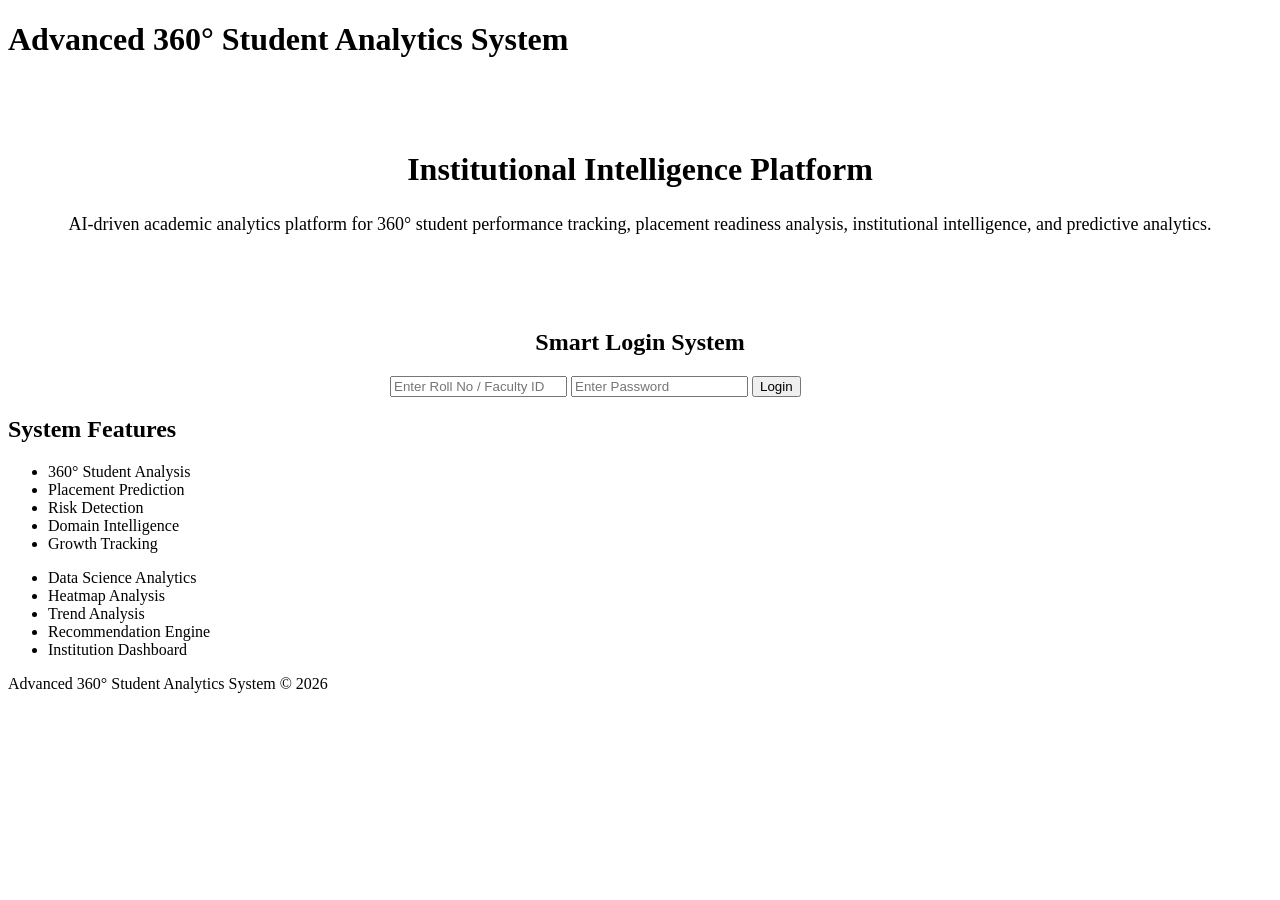
==== index.html @ 8ca9486b "Add files via upload" ====
<!DOCTYPE html>
<html lang="en">

<head>

    <meta charset="UTF-8">

    <meta name="viewport"
          content="width=device-width, initial-scale=1.0">

    <title>
        Advanced 360° Student Analytics System
    </title>

    <link rel="stylesheet"
          href="css/style.css">

</head>

<body>


    <!-- HEADER -->
    <header>

        <h1>

            Advanced 360° Student Analytics System

        </h1>

    </header>



    <!-- MAIN CONTAINER -->
    <div class="container">


        <!-- HERO -->
        <div class="card"
             style="text-align:center;
                    padding:50px;">

            <h1 style="margin-bottom:20px;">

                Institutional Intelligence Platform

            </h1>

            <p style="font-size:18px;
                      line-height:1.8;">

                AI-driven academic analytics platform
                for 360° student performance tracking,
                placement readiness analysis,
                institutional intelligence,
                and predictive analytics.

            </p>

        </div>



        <!-- SMART LOGIN -->
        <div class="card"
             style="max-width:500px;
                    margin:auto;">

            <h2 class="section-title"
                style="text-align:center;">

                Smart Login System

            </h2>


            <input type="text"
                   id="userID"
                   placeholder="Enter Roll No / Faculty ID">

            <input type="password"
                   id="password"
                   placeholder="Enter Password">

            <button onclick="smartLogin()">

                Login

            </button>

        </div>



        <!-- FEATURES -->
        <div class="card">

            <h2 class="section-title">

                System Features

            </h2>

            <div class="grid">

                <div>

                    <ul class="recommendation-list">

                        <li>360° Student Analysis</li>

                        <li>Placement Prediction</li>

                        <li>Risk Detection</li>

                        <li>Domain Intelligence</li>

                        <li>Growth Tracking</li>

                    </ul>

                </div>

                <div>

                    <ul class="recommendation-list">

                        <li>Data Science Analytics</li>

                        <li>Heatmap Analysis</li>

                        <li>Trend Analysis</li>

                        <li>Recommendation Engine</li>

                        <li>Institution Dashboard</li>

                    </ul>

                </div>

            </div>

        </div>


    </div>



    <!-- FOOTER -->
    <footer>

        Advanced 360° Student Analytics System
        © 2026

    </footer>


    <!-- JS -->
    <script src="js/config.js"></script>

    <script src="js/fetchData.js"></script>

    <script src="js/login.js"></script>


</body>

</html>
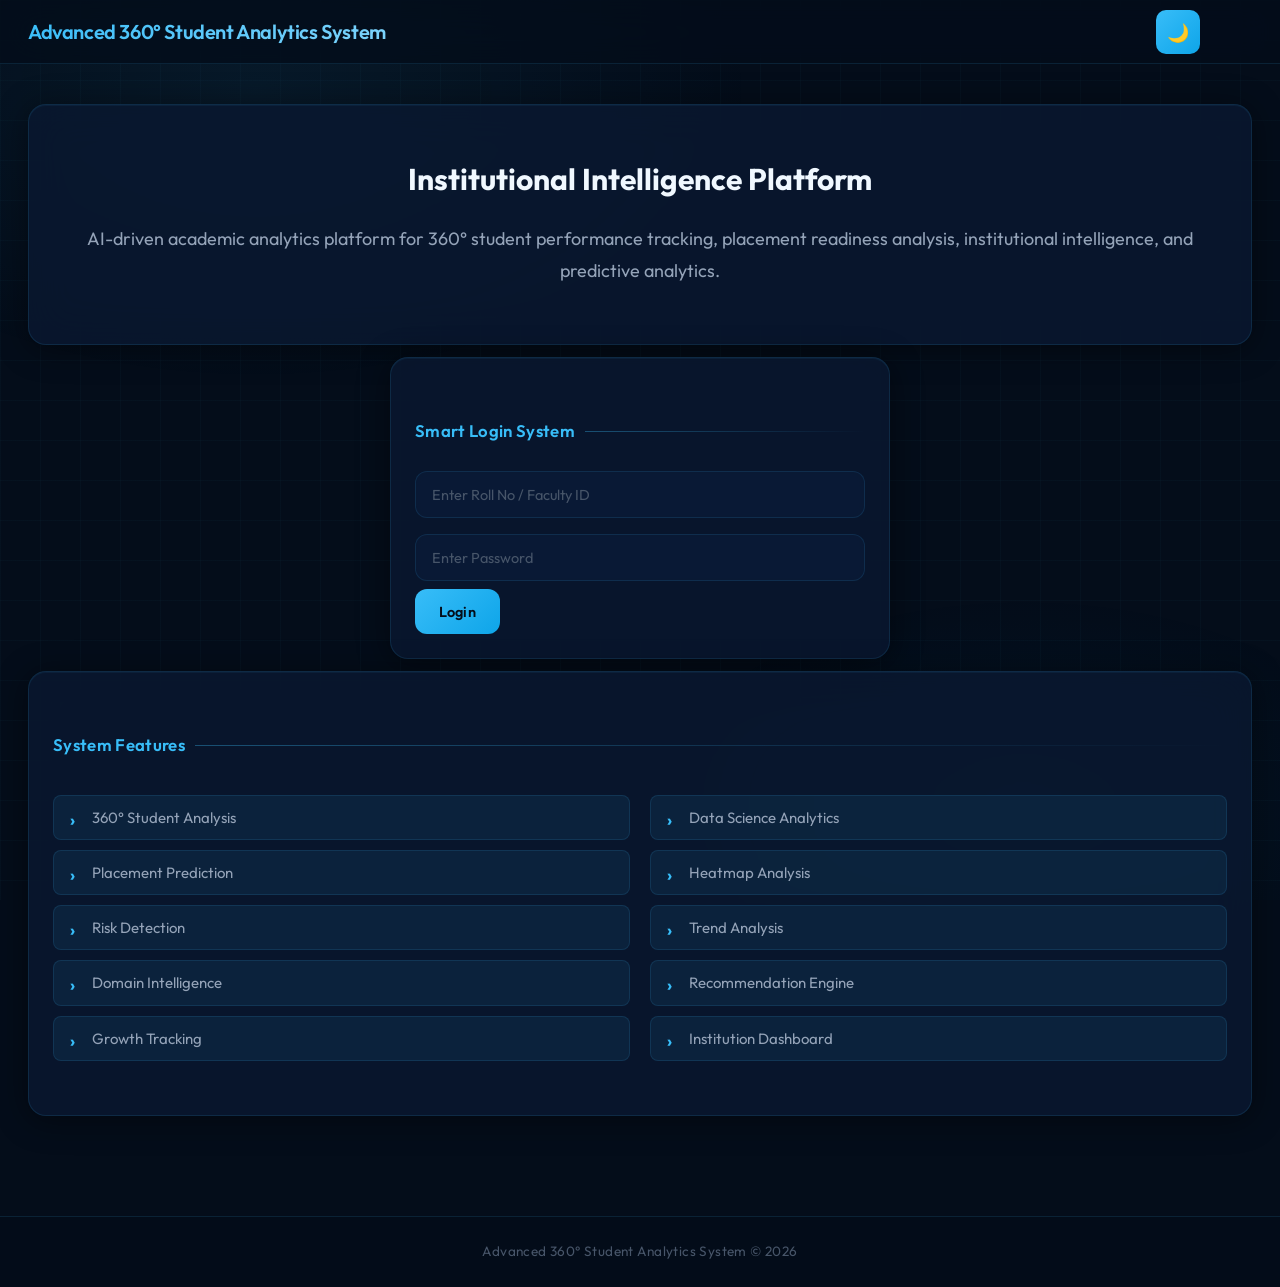
==== commit fc454e20: "Add files via upload" ====
--- a/index.html
+++ b/index.html
@@ -28,6 +28,11 @@
             Advanced 360° Student Analytics System
 
         </h1>
+
+        <button id="themeToggle"
+            class="theme-toggle">
+        🌙
+    </button>
 
     </header>
 
@@ -166,6 +171,8 @@
 
     <script src="js/login.js"></script>
 
+    <script src="js/theme.js"></script>
+
 
 </body>
 
--- a/css/style.css
+++ b/css/style.css
@@ -0,0 +1,2425 @@
+/* ═══════════════════════════════════════════════════
+   FONTS
+═══════════════════════════════════════════════════ */
+@import url('https://fonts.googleapis.com/css2?family=Outfit:wght@300;400;500;600;700&family=JetBrains+Mono:wght@400;600&display=swap');
+
+/* ═══════════════════════════════════════════════════
+   DESIGN TOKENS
+═══════════════════════════════════════════════════ */
+:root{
+    --bg-base:        #040d1a;
+    --bg-surface:     #071224;
+    --bg-card:        rgba(10,24,48,0.85);
+    --bg-glass:       rgba(14,30,60,0.60);
+    --bg-input:       rgba(10,28,58,0.70);
+
+    --accent:         #38bdf8;
+    --accent-glow:    rgba(56,189,248,0.18);
+    --accent-mid:     #0ea5e9;
+    --accent-dim:     rgba(56,189,248,0.08);
+
+    --text-primary:   #f0f8ff;
+    --text-secondary: #94a3b8;
+    --text-muted:     #475569;
+
+    --border:         rgba(56,189,248,0.12);
+    --border-hover:   rgba(56,189,248,0.35);
+
+    --red:   #ef4444;
+    --amber: #f59e0b;
+    --green: #22c55e;
+
+    --radius-sm: 8px;
+    --radius-md: 12px;
+    --radius-lg: 18px;
+    --radius-xl: 24px;
+
+    --shadow-card:   0 4px 32px rgba(0,0,0,0.45), 0 1px 0 rgba(56,189,248,0.06) inset;
+    --shadow-hover:  0 12px 48px rgba(0,0,0,0.55), 0 0 0 1px rgba(56,189,248,0.25);
+    --shadow-glow:   0 0 32px rgba(56,189,248,0.20);
+
+    --trans: 0.22s cubic-bezier(0.34,1.56,0.64,1);
+    --trans-fast: 0.15s ease;
+}
+
+/* ═══════════════════════════════════════════════════
+   RESET + BASE
+═══════════════════════════════════════════════════ */
+*{
+    margin: 0;
+    padding: 0;
+    box-sizing: border-box;
+}
+
+::selection{
+    background: rgba(56,189,248,0.30);
+    color: var(--text-primary);
+}
+
+html{
+    scroll-behavior: smooth;
+}
+
+body{
+    font-family: 'Outfit', system-ui, sans-serif;
+    background: var(--bg-base);
+    color: var(--text-primary);
+    min-height: 100vh;
+    font-size: 15px;
+    line-height: 1.6;
+    overflow-x: hidden;
+
+    /* Subtle animated grid background */
+    background-image:
+        linear-gradient(rgba(56,189,248,0.028) 1px, transparent 1px),
+        linear-gradient(90deg, rgba(56,189,248,0.028) 1px, transparent 1px);
+    background-size: 40px 40px;
+    background-attachment: fixed;
+}
+
+/* Radial ambient glow behind page */
+body::before{
+    content: '';
+    position: fixed;
+    inset: 0;
+    pointer-events: none;
+    z-index: 0;
+    background:
+        radial-gradient(ellipse 60% 50% at 20% 10%, rgba(56,189,248,0.07) 0%, transparent 65%),
+        radial-gradient(ellipse 50% 40% at 80% 90%, rgba(14,165,233,0.05) 0%, transparent 60%);
+}
+
+/* ═══════════════════════════════════════════════════
+   HEADER
+═══════════════════════════════════════════════════ */
+header{
+    position: sticky;
+    top: 0;
+    z-index: 100;
+    background: rgba(4,13,26,0.80);
+    backdrop-filter: blur(20px) saturate(1.4);
+    -webkit-backdrop-filter: blur(20px) saturate(1.4);
+    padding: 0 28px;
+    height: 64px;
+    display: flex;
+    justify-content: space-between;
+    align-items: center;
+    border-bottom: 1px solid var(--border);
+    animation: slideDown 0.5s ease both;
+}
+
+header h1,
+header h2{
+    font-size: 1.25rem;
+    font-weight: 600;
+    letter-spacing: -0.02em;
+    background: linear-gradient(135deg, var(--accent) 0%, #7dd3fc 100%);
+    -webkit-background-clip: text;
+    -webkit-text-fill-color: transparent;
+    background-clip: text;
+}
+
+@keyframes slideDown{
+    from{ opacity:0; transform:translateY(-12px); }
+    to{   opacity:1; transform:translateY(0); }
+}
+
+/* ═══════════════════════════════════════════════════
+   CONTAINER
+═══════════════════════════════════════════════════ */
+.container{
+    padding: 28px;
+    position: relative;
+    z-index: 1;
+    transition: margin-right 0.3s ease, width 0.3s ease;
+}
+
+.container.shift{
+    margin-right: 260px;
+    width: calc(100% - 260px);
+}
+
+/* ═══════════════════════════════════════════════════
+   LOGIN
+═══════════════════════════════════════════════════ */
+.login-container{
+    width: 420px;
+    max-width: 92%;
+    margin: 80px auto;
+    background: var(--bg-card);
+    backdrop-filter: blur(24px);
+    -webkit-backdrop-filter: blur(24px);
+    padding: 48px 44px;
+    border-radius: var(--radius-xl);
+    border: 1px solid var(--border);
+    box-shadow: var(--shadow-card);
+    animation: fadeUp 0.5s ease both;
+
+    /* Glowing top edge */
+    position: relative;
+    overflow: hidden;
+}
+
+.login-container::before{
+    content: '';
+    position: absolute;
+    top: 0; left: 10%; right: 10%;
+    height: 1px;
+    background: linear-gradient(90deg, transparent, var(--accent), transparent);
+    opacity: 0.7;
+}
+
+.login-container h2{
+    text-align: center;
+    margin-bottom: 32px;
+    font-size: 1.6rem;
+    font-weight: 700;
+    letter-spacing: -0.03em;
+    background: linear-gradient(135deg, var(--accent), #7dd3fc);
+    -webkit-background-clip: text;
+    -webkit-text-fill-color: transparent;
+    background-clip: text;
+}
+
+@keyframes fadeUp{
+    from{ opacity:0; transform:translateY(24px); }
+    to{   opacity:1; transform:translateY(0); }
+}
+
+/* ═══════════════════════════════════════════════════
+   FORM ELEMENTS
+═══════════════════════════════════════════════════ */
+input,
+select,
+textarea{
+    width: 100%;
+    padding: 13px 16px;
+    margin: 8px 0;
+    border: 1px solid var(--border);
+    border-radius: var(--radius-md);
+    background: var(--bg-input);
+    color: var(--text-primary);
+    font-family: 'Outfit', sans-serif;
+    font-size: 14.5px;
+    backdrop-filter: blur(8px);
+    -webkit-backdrop-filter: blur(8px);
+    transition: border-color var(--trans-fast), box-shadow var(--trans-fast), background var(--trans-fast);
+}
+
+input::placeholder,
+textarea::placeholder{
+    color: var(--text-muted);
+}
+
+input:focus,
+select:focus,
+textarea:focus{
+    outline: none;
+    border-color: var(--accent);
+    background: rgba(10,28,58,0.90);
+    box-shadow: 0 0 0 3px rgba(56,189,248,0.14), 0 0 16px rgba(56,189,248,0.08);
+}
+
+select option{
+    background: var(--bg-surface);
+}
+
+button{
+    background: linear-gradient(135deg, var(--accent) 0%, var(--accent-mid) 100%);
+    color: #040d1a;
+    border: none;
+    padding: 13px 24px;
+    border-radius: var(--radius-md);
+    cursor: pointer;
+    font-family: 'Outfit', sans-serif;
+    font-size: 14.5px;
+    font-weight: 600;
+    letter-spacing: 0.01em;
+    transition: transform var(--trans), box-shadow var(--trans), filter var(--trans-fast);
+    position: relative;
+    overflow: hidden;
+}
+
+button::after{
+    content: '';
+    position: absolute;
+    inset: 0;
+    background: rgba(255,255,255,0.12);
+    opacity: 0;
+    transition: opacity var(--trans-fast);
+}
+
+button:hover{
+    transform: translateY(-2px);
+    box-shadow: 0 8px 24px rgba(56,189,248,0.35);
+    filter: brightness(1.08);
+}
+
+button:hover::after{ opacity: 1; }
+button:active{ transform: translateY(0) scale(0.97); }
+
+/* ═══════════════════════════════════════════════════
+   DASHBOARD HEADER ROW
+═══════════════════════════════════════════════════ */
+.dashboard-header{
+    display: flex;
+    justify-content: space-between;
+    align-items: center;
+    padding: 18px 28px;
+    padding-right: 80px;
+    border-bottom: 1px solid var(--border);
+    background: rgba(4,13,26,0.60);
+    backdrop-filter: blur(12px);
+    -webkit-backdrop-filter: blur(12px);
+}
+
+.logout-btn{
+    background: rgba(239,68,68,0.12);
+    color: #fca5a5;
+    border: 1px solid rgba(239,68,68,0.30);
+    padding: 9px 20px;
+    border-radius: var(--radius-sm);
+    cursor: pointer;
+    font-weight: 600;
+    transition: background var(--trans-fast), box-shadow var(--trans-fast), transform var(--trans);
+}
+
+.logout-btn:hover{
+    background: rgba(239,68,68,0.22);
+    box-shadow: 0 4px 16px rgba(239,68,68,0.20);
+    transform: translateY(-1px);
+}
+
+/* ═══════════════════════════════════════════════════
+   GRID
+═══════════════════════════════════════════════════ */
+.grid{
+    display: grid;
+    grid-template-columns: repeat(auto-fit, minmax(280px, 1fr));
+    gap: 20px;
+    margin: 24px 0;
+    overflow: visible;
+    /* reserve space so tooltips below the row aren't clipped by next section */
+    padding-bottom: 20px;
+    margin-bottom: 0px;
+}
+
+/* ═══════════════════════════════════════════════════
+   CARDS
+═══════════════════════════════════════════════════ */
+.card{
+    background: var(--bg-card);
+    backdrop-filter: blur(20px) saturate(1.3);
+    -webkit-backdrop-filter: blur(20px) saturate(1.3);
+    padding: 24px;
+    border-radius: var(--radius-lg);
+    border: 1px solid var(--border);
+    box-shadow: var(--shadow-card);
+    margin-top: 20px;
+    margin-bottom: 20px;
+    transition: transform var(--trans), box-shadow var(--trans), border-color var(--trans-fast);
+    position: relative;
+    overflow: visible;     /* tooltips inside cards must not be clipped */
+    animation: fadeUp 0.45s ease both;
+}
+
+/* Subtle shimmer line on top — clipped with border-radius, no overflow:hidden needed */
+.card::before{
+    content: '';
+    position: absolute;
+    top: 0; left: 0; right: 0;
+    height: 1px;
+    background: linear-gradient(90deg, transparent 0%, rgba(56,189,248,0.45) 50%, transparent 100%);
+    border-radius: var(--radius-lg) var(--radius-lg) 0 0;
+    opacity: 0;
+    transition: opacity 0.3s ease;
+    pointer-events: none;
+}
+
+.card:hover{
+    transform: translateY(-5px);
+    box-shadow: var(--shadow-hover);
+    border-color: var(--border-hover);
+}
+
+.card:hover::before{ opacity: 1; }
+
+.card h3{
+    margin-bottom: 16px;
+    font-size: 1rem;
+    font-weight: 600;
+    color: var(--accent);
+    letter-spacing: 0.01em;
+}
+
+.card p{
+    margin: 6px 0;
+    line-height: 1.65;
+    color: var(--text-secondary);
+}
+
+/* Staggered entrance animation for grids */
+.grid .card:nth-child(1){ animation-delay: 0.05s; }
+.grid .card:nth-child(2){ animation-delay: 0.10s; }
+.grid .card:nth-child(3){ animation-delay: 0.15s; }
+.grid .card:nth-child(4){ animation-delay: 0.20s; }
+.grid .card:nth-child(5){ animation-delay: 0.25s; }
+.grid .card:nth-child(6){ animation-delay: 0.30s; }
+
+/* ═══════════════════════════════════════════════════
+   KPI BOXES
+═══════════════════════════════════════════════════ */
+.kpi-box{
+    background: var(--bg-card);
+    backdrop-filter: blur(20px);
+    -webkit-backdrop-filter: blur(20px);
+    padding: 28px 24px;
+    border-radius: var(--radius-lg);
+    border: 1px solid var(--border);
+    text-align: center;
+    margin: 5px;
+    box-shadow: var(--shadow-card);
+    position: relative;
+    overflow: visible;          /* must stay visible for tooltip */
+    isolation: isolate;         /* own stacking context */
+    transition: transform var(--trans), box-shadow var(--trans), border-color var(--trans-fast);
+    animation: fadeUp 0.45s ease both;
+}
+
+/* Raise the hovered box above its siblings so tooltip floats on top */
+.kpi-box:hover{
+    z-index: 50;
+}
+
+.kpi-box::after{
+    content: '';
+    position: absolute;
+    bottom: 0; left: 15%; right: 15%;
+    height: 2px;
+    background: linear-gradient(90deg, transparent, var(--accent), transparent);
+    border-radius: 0 0 2px 2px;
+    opacity: 0;
+    transition: opacity 0.3s ease;
+}
+
+.kpi-box:hover{
+    transform: translateY(-5px);
+    box-shadow: var(--shadow-hover);
+    border-color: var(--border-hover);
+}
+
+.kpi-box:hover::after{ opacity: 1; }
+
+.kpi-box h2{
+    color: var(--accent);
+    margin-top: 10px;
+    font-size: 2.4rem;
+    font-weight: 700;
+    letter-spacing: -0.04em;
+    line-height: 1.1;
+    /* Number count-up feel — will animate if JS adds .animate class */
+    font-variant-numeric: tabular-nums;
+}
+
+.kpi-box p,
+.kpi-box span{
+    color: var(--text-secondary);
+    font-size: 0.85rem;
+    text-transform: uppercase;
+    letter-spacing: 0.06em;
+    font-weight: 500;
+}
+
+/* ═══════════════════════════════════════════════════
+   KPI TOOLTIP
+═══════════════════════════════════════════════════ */
+.kpi-tooltip{
+    display: none;
+    position: absolute;
+    top: calc(100% + 14px);
+    left: 50%;
+    transform: translateX(-50%);
+    width: 280px;
+    background: rgba(4,13,26,0.97);
+    backdrop-filter: blur(20px);
+    -webkit-backdrop-filter: blur(20px);
+    color: var(--text-primary);
+    border: 1px solid var(--border-hover);
+    border-radius: var(--radius-md);
+    padding: 16px 18px;
+    text-align: left;
+    z-index: 9999;
+    box-shadow: 0 20px 48px rgba(0,0,0,0.70), 0 0 0 1px rgba(56,189,248,0.10) inset;
+    font-size: 13px;
+    line-height: 1.65;
+    pointer-events: auto;
+    animation: tooltipIn 0.18s ease both;
+}
+
+/* Up-pointing arrow caret */
+.kpi-tooltip::before{
+    content: '';
+    position: absolute;
+    top: -7px;
+    left: 50%;
+    transform: translateX(-50%);
+    border: 6px solid transparent;
+    border-bottom-color: var(--border-hover);
+    border-top: none;
+}
+
+.kpi-tooltip::after{
+    content: '';
+    position: absolute;
+    top: -5px;
+    left: 50%;
+    transform: translateX(-50%);
+    border: 5px solid transparent;
+    border-bottom-color: rgba(4,13,26,0.97);
+    border-top: none;
+}
+
+.kpi-box:hover .kpi-tooltip{ display: block; }
+
+.kpi-tooltip h4{
+    color: var(--accent);
+    margin-bottom: 10px;
+    font-size: 0.85rem;
+    font-weight: 600;
+    text-transform: uppercase;
+    letter-spacing: 0.06em;
+}
+
+@keyframes tooltipIn{
+    from{ opacity:0; transform:translateX(-50%) translateY(6px); }
+    to{   opacity:1; transform:translateX(-50%) translateY(0); }
+}
+
+/* ═══════════════════════════════════════════════════
+   SCORE CARDS
+═══════════════════════════════════════════════════ */
+.score-card{
+    text-align: center;
+    padding: 28px 24px;
+}
+
+.score-card h2{
+    font-size: 3rem;
+    font-weight: 700;
+    letter-spacing: -0.05em;
+    background: linear-gradient(135deg, var(--accent) 0%, #7dd3fc 60%, #e0f2fe 100%);
+    -webkit-background-clip: text;
+    -webkit-text-fill-color: transparent;
+    background-clip: text;
+    margin-top: 12px;
+}
+
+.score-card span{
+    color: var(--text-secondary);
+    font-size: 0.85rem;
+    text-transform: uppercase;
+    letter-spacing: 0.06em;
+    font-weight: 500;
+}
+
+/* ═══════════════════════════════════════════════════
+   STATUS COLORS
+═══════════════════════════════════════════════════ */
+.high{
+    background: rgba(34,197,94,0.15) !important;
+    color: #86efac !important;
+    border: 1px solid rgba(34,197,94,0.30) !important;
+}
+
+.medium{
+    background: rgba(245,158,11,0.15) !important;
+    color: #fcd34d !important;
+    border: 1px solid rgba(245,158,11,0.30) !important;
+}
+
+.low{
+    background: rgba(239,68,68,0.15) !important;
+    color: #fca5a5 !important;
+    border: 1px solid rgba(239,68,68,0.30) !important;
+}
+
+/* ═══════════════════════════════════════════════════
+   TABLES
+═══════════════════════════════════════════════════ */
+.table-container{
+    overflow-x: auto;
+    border-radius: var(--radius-md);
+    border: 1px solid var(--border);
+}
+
+.table-container::-webkit-scrollbar{
+    height: 6px;
+}
+
+.table-container::-webkit-scrollbar-track{
+    background: transparent;
+}
+
+.table-container::-webkit-scrollbar-thumb{
+    background: var(--border-hover);
+    border-radius: 3px;
+}
+
+table{
+    width: 100%;
+    border-collapse: collapse;
+    font-size: 14px;
+}
+
+table th{
+    background: rgba(56,189,248,0.07);
+    color: var(--accent);
+    padding: 14px 16px;
+    text-align: center;
+    font-size: 0.78rem;
+    font-weight: 600;
+    text-transform: uppercase;
+    letter-spacing: 0.06em;
+    border-bottom: 1px solid var(--border);
+    position: sticky;
+    top: 0;
+    backdrop-filter: blur(8px);
+    -webkit-backdrop-filter: blur(8px);
+}
+
+table td{
+    background: transparent;
+    padding: 13px 16px;
+    text-align: center;
+    border-bottom: 1px solid rgba(56,189,248,0.05);
+    color: var(--text-secondary);
+    transition: background var(--trans-fast), color var(--trans-fast);
+}
+
+table tr:hover td{
+    background: rgba(56,189,248,0.05);
+    color: var(--text-primary);
+}
+
+table tr:last-child td{
+    border-bottom: none;
+}
+
+/* ═══════════════════════════════════════════════════
+   HEATMAP COLORS
+═══════════════════════════════════════════════════ */
+.heat-high{
+    background: rgba(34,197,94,0.22) !important;
+    color: #86efac !important;
+}
+
+.heat-medium{
+    background: rgba(245,158,11,0.22) !important;
+    color: #fcd34d !important;
+}
+
+.heat-low{
+    background: rgba(239,68,68,0.22) !important;
+    color: #fca5a5 !important;
+}
+
+/* ═══════════════════════════════════════════════════
+   ANALYTICS BOX
+═══════════════════════════════════════════════════ */
+.analytics-box{
+    background: var(--bg-glass);
+    backdrop-filter: blur(16px);
+    -webkit-backdrop-filter: blur(16px);
+    padding: 22px 24px;
+    border-left: 3px solid var(--accent);
+    border-top: 1px solid var(--border);
+    border-right: 1px solid var(--border);
+    border-bottom: 1px solid var(--border);
+    border-radius: 0 var(--radius-md) var(--radius-md) 0;
+    margin-top: 20px;
+    position: relative;
+    overflow: hidden;
+    transition: border-color var(--trans-fast), box-shadow var(--trans-fast);
+}
+
+.analytics-box::before{
+    content: '';
+    position: absolute;
+    left: 0; top: 10%; bottom: 10%;
+    width: 3px;
+    background: linear-gradient(180deg, transparent, var(--accent), transparent);
+    opacity: 0;
+    transition: opacity 0.3s;
+}
+
+.analytics-box:hover{ box-shadow: var(--shadow-glow); }
+.analytics-box:hover::before{ opacity: 1; }
+
+.analytics-box h3{
+    margin-bottom: 12px;
+    font-size: 0.95rem;
+    font-weight: 600;
+    color: var(--accent);
+}
+
+/* ═══════════════════════════════════════════════════
+   ALERT BOXES
+═══════════════════════════════════════════════════ */
+.alert{
+    padding: 16px 20px;
+    border-radius: var(--radius-md);
+    margin: 16px 0;
+    font-weight: 500;
+    font-size: 0.9rem;
+    display: flex;
+    align-items: center;
+    gap: 12px;
+    border: 1px solid transparent;
+    animation: slideIn 0.3s ease both;
+}
+
+@keyframes slideIn{
+    from{ opacity:0; transform:translateX(-12px); }
+    to{   opacity:1; transform:translateX(0); }
+}
+
+.alert-danger{
+    background: rgba(239,68,68,0.12);
+    color: #fca5a5;
+    border-color: rgba(239,68,68,0.28);
+}
+
+.alert-warning{
+    background: rgba(245,158,11,0.12);
+    color: #fcd34d;
+    border-color: rgba(245,158,11,0.28);
+}
+
+.alert-success{
+    background: rgba(34,197,94,0.12);
+    color: #86efac;
+    border-color: rgba(34,197,94,0.28);
+}
+
+/* ═══════════════════════════════════════════════════
+   CHART CONTAINERS
+═══════════════════════════════════════════════════ */
+.chart-container{
+    width: 100%;
+    height: 380px;
+    background: var(--bg-card);
+    backdrop-filter: blur(20px);
+    -webkit-backdrop-filter: blur(20px);
+    padding: 24px;
+    border-radius: var(--radius-lg);
+    border: 1px solid var(--border);
+}
+
+.small-chart-container{
+    width: 100%;
+    max-width: 450px;
+    height: 300px;
+    margin: auto;
+    position: relative;
+}
+
+.radar-container{
+    height:750px;
+    max-width:700px;
+    margin:0 auto;
+}
+
+#radarChart{
+    max-height:none !important;
+}
+
+/* ═══════════════════════════════════════════════════
+   STUDENT PROFILE
+═══════════════════════════════════════════════════ */
+.profile-box{
+    display: flex;
+    align-items: center;
+    gap: 24px;
+}
+
+.profile-avatar{
+    width: 72px;
+    height: 72px;
+    border-radius: 50%;
+    background: linear-gradient(135deg, var(--accent), var(--accent-mid));
+    display: flex;
+    justify-content: center;
+    align-items: center;
+    font-size: 1.5rem;
+    font-weight: 700;
+    color: #040d1a;
+    flex-shrink: 0;
+    box-shadow: 0 0 0 3px rgba(56,189,248,0.20), 0 0 20px rgba(56,189,248,0.15);
+    transition: box-shadow var(--trans), transform var(--trans);
+}
+
+.profile-avatar:hover{
+    transform: scale(1.05);
+    box-shadow: 0 0 0 4px rgba(56,189,248,0.40), 0 0 32px rgba(56,189,248,0.25);
+}
+
+/* ═══════════════════════════════════════════════════
+   RECOMMENDATION LIST
+═══════════════════════════════════════════════════ */
+.recommendation-list{
+    margin-top: 12px;
+    padding-left: 0;
+    list-style: none;
+}
+
+.recommendation-list li{
+    margin: 10px 0;
+    line-height: 1.55;
+    padding: 10px 14px 10px 38px;
+    background: var(--accent-dim);
+    border-radius: var(--radius-sm);
+    border: 1px solid var(--border);
+    color: var(--text-secondary);
+    position: relative;
+    transition: background var(--trans-fast), color var(--trans-fast);
+}
+
+.recommendation-list li::before{
+    content: '›';
+    position: absolute;
+    left: 16px;
+    color: var(--accent);
+    font-size: 1.1rem;
+    font-weight: 700;
+}
+
+.recommendation-list li:hover{
+    background: rgba(56,189,248,0.12);
+    color: var(--text-primary);
+}
+
+/* ═══════════════════════════════════════════════════
+   MAIN CONTENT
+═══════════════════════════════════════════════════ */
+.main-content{
+    margin-left: 260px;
+    padding: 28px;
+    transition: margin-left 0.3s ease;
+}
+
+/* ═══════════════════════════════════════════════════
+   FILTER BOX
+═══════════════════════════════════════════════════ */
+.filter-box{
+    display: flex;
+    gap: 12px;
+    flex-wrap: wrap;
+    margin-bottom: 24px;
+    padding: 16px 20px;
+    background: var(--bg-glass);
+    backdrop-filter: blur(12px);
+    -webkit-backdrop-filter: blur(12px);
+    border-radius: var(--radius-md);
+    border: 1px solid var(--border);
+}
+
+/* ═══════════════════════════════════════════════════
+   SECTION TITLE
+═══════════════════════════════════════════════════ */
+.section-title{
+    margin: 36px 0 18px;
+    font-size: 1.05rem;
+    font-weight: 600;
+    color: var(--accent);
+    letter-spacing: 0.02em;
+    display: flex;
+    align-items: center;
+    gap: 10px;
+}
+
+.section-title::after{
+    content: '';
+    flex: 1;
+    height: 1px;
+    background: linear-gradient(90deg, var(--border-hover), transparent);
+}
+
+/* ═══════════════════════════════════════════════════
+   SIDEBAR (RIGHT)
+═══════════════════════════════════════════════════ */
+.sidebar{
+    position: fixed;
+    top: 0;
+    right: -280px;
+    width: 260px;
+    height: 100%;
+    background: rgba(4,13,26,0.96);
+    backdrop-filter: blur(24px) saturate(1.4);
+    -webkit-backdrop-filter: blur(24px) saturate(1.4);
+    color: var(--text-primary);
+    transition: right 0.35s cubic-bezier(0.22,1,0.36,1);
+    z-index: 9999;
+    padding-top: 72px;
+    overflow-y: auto;
+    border-left: 1px solid var(--border);
+    box-shadow: -8px 0 40px rgba(0,0,0,0.50);
+}
+
+.sidebar.active{ right: 0; }
+
+.sidebar h3{
+    padding: 16px 20px;
+    font-size: 0.8rem;
+    font-weight: 600;
+    text-transform: uppercase;
+    letter-spacing: 0.10em;
+    color: var(--accent);
+    border-bottom: 1px solid var(--border);
+}
+
+.sidebar ul{
+    list-style: none;
+    padding: 8px 0;
+}
+
+.sidebar ul li{
+    padding: 13px 20px;
+    cursor: pointer;
+    border-bottom: 1px solid rgba(56,189,248,0.05);
+    color: var(--text-secondary);
+    font-size: 0.9rem;
+    font-weight: 500;
+    transition: background var(--trans-fast), color var(--trans-fast), padding-left var(--trans-fast);
+    display: flex;
+    align-items: center;
+    gap: 10px;
+}
+
+.sidebar ul li:hover{
+    background: var(--accent-dim);
+    color: var(--text-primary);
+    padding-left: 26px;
+    border-left: 2px solid var(--accent);
+}
+
+/* ═══════════════════════════════════════════════════
+   HAMBURGER MENU BUTTON
+═══════════════════════════════════════════════════ */
+.menu-btn{
+    position: fixed;
+    top: 14px;
+    right: 20px;
+    font-size: 22px;
+    color: var(--accent);
+    cursor: pointer;
+    z-index: 10000;
+    background: rgba(56,189,248,0.08);
+    border: 1px solid var(--border);
+    padding: 9px 13px;
+    border-radius: var(--radius-sm);
+    backdrop-filter: blur(8px);
+    -webkit-backdrop-filter: blur(8px);
+    transition: background var(--trans-fast), box-shadow var(--trans), transform var(--trans);
+    line-height: 1;
+}
+
+.menu-btn:hover{
+    background: rgba(56,189,248,0.16);
+    box-shadow: 0 0 16px rgba(56,189,248,0.20);
+    transform: scale(1.05);
+}
+
+/* ═══════════════════════════════════════════════════
+   BADGES
+═══════════════════════════════════════════════════ */
+.badge{
+    display: inline-flex;
+    align-items: center;
+    padding: 4px 12px;
+    border-radius: 20px;
+    font-size: 0.75rem;
+    font-weight: 600;
+    letter-spacing: 0.03em;
+    border: 1px solid transparent;
+}
+
+.badge-success{
+    background: rgba(34,197,94,0.12);
+    color: #86efac;
+    border-color: rgba(34,197,94,0.25);
+}
+
+.badge-warning{
+    background: rgba(245,158,11,0.12);
+    color: #fcd34d;
+    border-color: rgba(245,158,11,0.25);
+}
+
+.badge-danger{
+    background: rgba(239,68,68,0.12);
+    color: #fca5a5;
+    border-color: rgba(239,68,68,0.25);
+}
+
+/* ═══════════════════════════════════════════════════
+   LOADER
+═══════════════════════════════════════════════════ */
+.loader{
+    width: 48px;
+    height: 48px;
+    margin: auto;
+    position: relative;
+}
+
+.loader::before,
+.loader::after{
+    content: '';
+    position: absolute;
+    inset: 0;
+    border-radius: 50%;
+}
+
+.loader::before{
+    border: 3px solid rgba(56,189,248,0.10);
+}
+
+.loader::after{
+    border: 3px solid transparent;
+    border-top-color: var(--accent);
+    animation: spin 0.9s cubic-bezier(0.5,0,0.5,1) infinite;
+}
+
+@keyframes spin{
+    to{ transform: rotate(360deg); }
+}
+
+/* ═══════════════════════════════════════════════════
+   CALCULATION FLOW
+═══════════════════════════════════════════════════ */
+.calc-flow{
+    display: flex;
+    flex-wrap: wrap;
+    justify-content: center;
+    align-items: center;
+    gap: 16px;
+    margin-top: 24px;
+}
+
+.calc-step{
+    width: 220px;
+    min-height: 200px;
+    background: var(--bg-card);
+    backdrop-filter: blur(16px);
+    -webkit-backdrop-filter: blur(16px);
+    border: 1px solid var(--border);
+    border-radius: var(--radius-lg);
+    padding: 22px 18px;
+    text-align: center;
+    transition: transform var(--trans), box-shadow var(--trans), border-color var(--trans-fast);
+    position: relative;
+    overflow: hidden;
+}
+
+.calc-step::before{
+    content: '';
+    position: absolute;
+    top: 0; left: 0; right: 0;
+    height: 2px;
+    background: linear-gradient(90deg, transparent, var(--accent), transparent);
+    opacity: 0;
+    transition: opacity 0.3s;
+}
+
+.calc-step:hover{
+    transform: translateY(-4px);
+    box-shadow: var(--shadow-hover);
+    border-color: var(--border-hover);
+}
+
+.calc-step:hover::before{ opacity: 1; }
+
+.calc-step h4{
+    color: var(--accent);
+    margin-bottom: 14px;
+    font-size: 0.9rem;
+    font-weight: 600;
+    text-transform: uppercase;
+    letter-spacing: 0.06em;
+}
+
+.calc-step ul{ list-style: none; padding: 0; }
+
+.calc-step li{
+    margin: 8px 0;
+    color: var(--text-secondary);
+    font-size: 0.88rem;
+}
+
+.calc-arrow{
+    font-size: 2rem;
+    color: var(--accent);
+    font-weight: 300;
+    opacity: 0.6;
+}
+
+/* ═══════════════════════════════════════════════════
+   FORMULA GRID
+═══════════════════════════════════════════════════ */
+.formula-grid{
+    display: grid;
+    grid-template-columns: repeat(auto-fit, minmax(240px, 1fr));
+    gap: 18px;
+    margin-top: 28px;
+}
+
+.formula-card{
+    background: var(--bg-card);
+    backdrop-filter: blur(16px);
+    -webkit-backdrop-filter: blur(16px);
+    border-left: 3px solid var(--accent);
+    border-top: 1px solid var(--border);
+    border-right: 1px solid var(--border);
+    border-bottom: 1px solid var(--border);
+    padding: 20px 18px;
+    border-radius: 0 var(--radius-md) var(--radius-md) 0;
+    transition: transform var(--trans), box-shadow var(--trans-fast);
+}
+
+.formula-card:hover{
+    transform: translateX(3px);
+    box-shadow: var(--shadow-glow);
+}
+
+.formula-card h4{
+    color: var(--accent);
+    margin-bottom: 10px;
+    font-size: 0.88rem;
+    font-weight: 600;
+    text-transform: uppercase;
+    letter-spacing: 0.06em;
+}
+
+.formula-card p{
+    color: var(--text-secondary);
+    font-size: 0.9rem;
+    line-height: 1.6;
+}
+
+/* ═══════════════════════════════════════════════════
+   CALC ACCORDION
+═══════════════════════════════════════════════════ */
+.calc-accordion{ margin-bottom: 12px; }
+
+.calc-btn{
+    width: 100%;
+    text-align: left;
+    background: var(--bg-card);
+    backdrop-filter: blur(12px);
+    -webkit-backdrop-filter: blur(12px);
+    color: var(--text-primary);
+    border: 1px solid var(--border);
+    padding: 16px 20px;
+    font-family: 'Outfit', sans-serif;
+    font-size: 0.95rem;
+    font-weight: 500;
+    border-radius: var(--radius-md);
+    cursor: pointer;
+    transition: background var(--trans-fast), border-color var(--trans-fast), color var(--trans-fast);
+    display: flex;
+    justify-content: space-between;
+    align-items: center;
+}
+
+.calc-btn::after{
+    content: '›';
+    font-size: 1.2rem;
+    color: var(--accent);
+    transform: rotate(90deg);
+    transition: transform 0.25s ease;
+}
+
+.calc-btn:hover{
+    background: var(--accent-dim);
+    border-color: var(--border-hover);
+    color: var(--accent);
+}
+
+.calc-btn.open::after{
+    transform: rotate(-90deg);
+}
+
+.calc-content{
+    display: none;
+    margin-top: 8px;
+    padding: 20px;
+    background: rgba(4,13,26,0.70);
+    backdrop-filter: blur(12px);
+    -webkit-backdrop-filter: blur(12px);
+    border-radius: var(--radius-md);
+    border: 1px solid var(--border);
+    animation: fadeUp 0.2s ease;
+}
+
+.calc-content.active{ display: block; }
+
+.formula-box{
+    margin-top: 14px;
+    background: var(--accent-dim);
+    border: 1px solid var(--border-hover);
+    padding: 14px 16px;
+    border-radius: var(--radius-sm);
+    color: var(--text-primary);
+    font-family: 'JetBrains Mono', monospace;
+    font-weight: 600;
+    font-size: 0.88rem;
+    line-height: 1.7;
+}
+
+.calc-item{
+    background: var(--bg-card);
+    padding: 12px 16px;
+    margin: 10px 0;
+    border-radius: var(--radius-sm);
+    border-left: 3px solid var(--accent);
+    color: var(--text-secondary);
+    font-size: 0.88rem;
+    transition: background var(--trans-fast), color var(--trans-fast);
+}
+
+.calc-item:hover{
+    background: var(--accent-dim);
+    color: var(--text-primary);
+}
+
+/* ═══════════════════════════════════════════════════
+   ADMIN SECTION
+═══════════════════════════════════════════════════ */
+.admin-section{ display: none; }
+.admin-section.active{
+    display: block;
+    animation: fadeUp 0.3s ease both;
+}
+
+/* ═══════════════════════════════════════════════════
+   FOOTER
+═══════════════════════════════════════════════════ */
+footer{
+    text-align: center;
+    padding: 24px 28px;
+    margin-top: 60px;
+    background: rgba(4,13,26,0.80);
+    backdrop-filter: blur(12px);
+    -webkit-backdrop-filter: blur(12px);
+    color: var(--text-muted);
+    font-size: 0.85rem;
+    border-top: 1px solid var(--border);
+    letter-spacing: 0.03em;
+}
+
+/* ═══════════════════════════════════════════════════
+   SCROLLBAR
+═══════════════════════════════════════════════════ */
+::-webkit-scrollbar{ width: 6px; }
+::-webkit-scrollbar-track{ background: transparent; }
+::-webkit-scrollbar-thumb{
+    background: rgba(56,189,248,0.20);
+    border-radius: 3px;
+}
+::-webkit-scrollbar-thumb:hover{
+    background: rgba(56,189,248,0.40);
+}
+
+/* ═══════════════════════════════════════════════════
+   UTILITY ANIMATIONS
+═══════════════════════════════════════════════════ */
+@keyframes pulse-glow{
+    0%,100%{ box-shadow: 0 0 0 0 rgba(56,189,248,0.25); }
+    50%{     box-shadow: 0 0 0 8px rgba(56,189,248,0); }
+}
+
+.pulse{ animation: pulse-glow 2s ease-in-out infinite; }
+
+/* ═══════════════════════════════════════════════════
+   RESPONSIVE
+═══════════════════════════════════════════════════ */
+@media (max-width: 1024px){
+    .main-content{ margin-left: 0; }
+}
+
+@media (max-width: 768px){
+    .grid{
+        grid-template-columns: 1fr;
+    }
+
+    .main-content{
+        margin-left: 0;
+        padding: 16px;
+    }
+
+    .container{
+        padding: 16px;
+    }
+
+    .container.shift{
+        margin-right: 0;
+        width: 100%;
+    }
+
+    .profile-box{
+        flex-direction: column;
+        text-align: center;
+    }
+
+    .profile-avatar{
+        margin: 0 auto;
+    }
+
+    header{
+        flex-direction: column;
+        height: auto;
+        gap: 10px;
+        padding: 16px;
+    }
+
+    .dashboard-header{
+        flex-direction: column;
+        gap: 12px;
+        padding: 16px;
+    }
+
+    .kpi-box h2{ font-size: 2rem; }
+    .score-card h2{ font-size: 2.4rem; }
+
+    .calc-flow{ flex-direction: column; align-items: center; }
+    .calc-arrow{ transform: rotate(90deg); }
+
+    .formula-grid{ grid-template-columns: 1fr; }
+
+    .kpi-tooltip{
+        width: 240px;
+        left: 0;
+        transform: none;
+    }
+}
+
+@media (max-width: 480px){
+    .login-container{
+        padding: 32px 24px;
+    }
+
+    .card{ padding: 18px; }
+    .kpi-box{ padding: 20px 16px; }
+
+    .filter-box{
+        flex-direction: column;
+    }
+}
+
+/* ═══════════════════════════════════════════════════
+   PRINT
+═══════════════════════════════════════════════════ */
+@media print{
+    body{
+        background: white;
+        color: black;
+        background-image: none;
+    }
+    body::before{ display: none; }
+    .sidebar, .menu-btn, .logout-btn{ display: none; }
+    .card, .kpi-box{
+        box-shadow: none;
+        border: 1px solid #ddd;
+    }
+}
+
+@media(max-width:768px){
+
+    .student-modal{
+
+        padding:10px;
+        display:flex;
+        justify-content:center;
+        align-items:flex-start;
+    }
+
+    .student-modal-content{
+
+        width:100%;
+        max-width:100%;
+        margin:0;
+        border-radius:12px;
+        padding:15px;
+        max-height:90vh;
+        overflow-y:auto;
+    }
+}
+
+.close-modal:hover{
+
+    color:white;
+
+}
+
+@media (max-width: 768px){
+
+    body{
+        overflow-x:hidden;
+    }
+
+    .container,
+    .main-content{
+        width:100% !important;
+        margin:0 !important;
+        padding:12px !important;
+    }
+
+    .card,
+    .kpi-box,
+    .chart-container{
+        width:100%;
+        margin:12px 0;
+    }
+}
+
+@media (max-width:768px){
+
+    .login-container{
+        margin:40px auto;
+        text-align:center;
+    }
+
+    .login-container button{
+        display:block;
+        margin:20px auto 0;
+        width:100%;
+        max-width:250px;
+    }
+}
+
+@media (max-width:768px){
+
+    .kpi-box{
+        position:relative;
+    }
+
+    .kpi-tooltip{
+        width:calc(100vw - 40px);
+        max-width:320px;
+        left:50%;
+        right:auto;
+        top:100%;
+        transform:translateX(-50%);
+        white-space:normal;
+        z-index:99999;
+    }
+}
+
+.table-container{
+    width:100%;
+    overflow-x:auto !important;
+    -webkit-overflow-scrolling:touch;
+}
+
+.table-container table{
+    min-width:700px;
+}
+
+.heatmap-container{
+    overflow-x:auto;
+    width:100%;
+    -webkit-overflow-scrolling:touch;
+}
+
+@media (max-width:768px){
+
+    .filter-box{
+        display:flex;
+        flex-direction:column;
+        gap:10px;
+    }
+
+    .filter-box input,
+    .filter-box select,
+    .filter-box button{
+        width:100%;
+    }
+
+    .filter-box button{
+        margin-top:0;
+    }
+}
+
+@media (max-width:768px){
+
+    .export-section,
+    .report-actions{
+        display:flex;
+        flex-direction:column;
+        gap:10px;
+        width:100%;
+    }
+
+    .export-section button,
+    .report-actions button{
+        width:100%;
+    }
+}
+
+@media (max-width:768px){
+
+    .menu-btn{
+
+    position:fixed !important;
+
+    top:15px !important;
+
+    right:15px !important;
+
+    width:50px;
+    height:50px;
+
+    display:flex !important;
+
+    align-items:center;
+    justify-content:center;
+
+    z-index:999999 !important;
+
+    visibility:visible !important;
+
+    opacity:1 !important;
+}
+
+    .sidebar.active{
+        right:0;
+    }
+
+    header{
+        padding-right:60px;
+    }
+}
+
+.feedback-row,
+.score-row{
+    display:flex;
+    flex-wrap:wrap;
+    gap:10px;
+    align-items:center;
+}
+
+.feedback-row input,
+.score-row input{
+    min-width:120px;
+}
+
+@media(max-width:768px){
+
+    .feedback-row,
+    .score-row{
+        flex-direction:column;
+        align-items:stretch;
+    }
+
+    .feedback-row span,
+    .score-row span{
+        width:100%;
+        word-break:break-word;
+    }
+}
+
+.student-modal{
+    display:none;
+    position:fixed;
+    inset:0;
+    z-index:999999;
+    background:rgba(0,0,0,0.8);
+    overflow-y:auto;
+    padding:10px;
+}
+
+.student-modal-content{
+    width:100%;
+    max-width:1100px;
+    margin:20px auto;
+    max-height:none;
+    overflow:visible;
+}
+
+@media(max-width:768px){
+
+    .student-modal{
+        padding:5px;
+    }
+
+    .student-modal-content{
+        width:100%;
+        margin:10px auto;
+        padding:15px;
+        border-radius:12px;
+        max-height:none;
+        overflow-x:auto;
+    }
+
+    .close-modal{
+        position:sticky;
+        top:0;
+        float:right;
+        z-index:10;
+        background:#1e293b;
+        padding:5px 10px;
+        border-radius:8px;
+    }
+}
+
+.small-chart-container{
+    width:100%;
+    max-width:420px;
+    margin:auto;
+    position:relative;
+}
+
+canvas{
+    max-width:100%;
+}
+
+.chart-container{
+    overflow-x:auto;
+}
+
+@media (max-width:768px){
+
+    .sidebar.active{
+        right:0 !important;
+    }
+
+    .container.shift{
+        margin-right:0 !important;
+        width:100% !important;
+    }
+}
+
+@media(max-width:768px){
+
+    .search-toolbar{
+        display:flex !important;
+        flex-direction:column !important;
+        gap:10px;
+        width:100%;
+    }
+
+    #cpStudentSearch,
+    #mentorStudentSearch{
+        width:100% !important;
+    }
+
+    .search-toolbar button{
+        width:100%;
+    }
+}
+
+#cpPerformanceHeatmap,
+#mentorPerformanceHeatmap,
+#studentPerformanceHeatmap,
+#cpCorrelationHeatmap,
+#mentorCorrelationHeatmap,
+#studentCorrelationHeatmap{
+
+    overflow-x:auto;
+    width:100%;
+    -webkit-overflow-scrolling:touch;
+}
+
+#cpPerformanceHeatmap table,
+#mentorPerformanceHeatmap table,
+#studentPerformanceHeatmap table,
+#cpCorrelationHeatmap table,
+#mentorCorrelationHeatmap table,
+#studentCorrelationHeatmap table{
+
+    min-width:900px;
+}
+
+@media(max-width:768px){
+
+    .dashboard-header{
+
+        flex-direction:column;
+        align-items:center;
+        text-align:center;
+        gap:12px;
+        padding:15px;
+    }
+
+    .dashboard-header h2{
+
+        font-size:1.8rem;
+    }
+
+    .logout-btn{
+
+        width:140px;
+    }
+}
+
+@media(max-width:768px){
+
+    .card button{
+
+        width:100%;
+        margin-bottom:10px;
+    }
+}
+
+@media(max-width:768px){
+
+    .profile-box{
+        flex-direction:column;
+        text-align:center;
+    }
+
+    .card{
+        margin:10px 0;
+    }
+
+    .section-title{
+        font-size:1rem;
+    }
+
+    .recommendation-list li{
+
+    display:flex;
+    align-items:flex-start;
+    gap:10px;
+    padding:12px 15px;
+}
+
+.recommendation-list li::before{
+
+    position:static;
+    flex-shrink:0;
+    content:"•";
+}
+}
+
+@media (max-width:768px){
+
+    canvas{
+        max-height:300px !important;
+    }
+
+    .card canvas{
+        width:100% !important;
+       max-height:300px;
+    }
+}
+
+@media(max-width:768px){
+
+    .upload-card{
+        width:100%;
+        padding:18px;
+    }
+
+    .upload-card button{
+        width:100%;
+    }
+
+    .upload-card select{
+        width:100%;
+    }
+
+}
+
+.container{
+    max-width:100%;
+}
+
+.card{
+    margin:12px 0;
+}
+
+canvas{
+    max-width:100%;
+}
+
+@media(max-width:768px){
+
+    canvas{
+        max-height:260px;
+    }
+
+}
+
+@media(max-width:768px){
+
+    .close-modal{
+    position:fixed !important;
+    top:15px !important;
+    right:15px !important;
+
+    width:48px;
+    height:48px;
+
+    display:flex;
+    align-items:center;
+    justify-content:center;
+
+    background:#1e293b;
+    color:#38bdf8;
+
+    font-size:30px;
+    font-weight:bold;
+
+    border-radius:12px;
+
+    cursor:pointer;
+
+    z-index:9999999;
+
+    box-shadow:0 0 20px rgba(56,189,248,.35);
+}
+
+}
+
+.student-modal-content{
+    position:relative;
+}
+
+@media(max-width:768px){
+
+    .upload-card{
+
+        width:100%;
+
+        padding:20px;
+
+    }
+
+    .upload-card button{
+
+        width:100%;
+
+        min-height:50px;
+
+        font-size:16px;
+
+    }
+
+    .upload-card input[type=file]{
+
+        width:100%;
+
+    }
+
+    .upload-card select{
+
+        width:100%;
+
+    }
+
+}
+
+@media(max-width:768px){
+
+    .menu-btn{
+
+        position:fixed;
+
+        top:18px;
+
+        right:15px;
+
+        width:45px;
+
+        height:45px;
+
+        display:flex;
+
+        align-items:center;
+
+        justify-content:center;
+
+        z-index:100001;
+
+    }
+
+    header,
+    .dashboard-header{
+
+        padding-right:75px !important;
+
+    }
+
+}
+
+@media(max-width:768px){
+
+    .sidebar{
+
+        position:fixed;
+
+        top:0;
+
+        right:-100%;
+
+        width:85vw;
+
+        max-width:320px;
+
+        height:100vh;
+
+        z-index:999998;
+    }
+
+    .sidebar.active{
+
+        right:0;
+    }
+
+}
+
+@media(max-width:768px){
+
+    #studentDetailContent .grid{
+
+        display:grid !important;
+
+        grid-template-columns:1fr !important;
+
+        gap:15px !important;
+    }
+
+    #studentDetailContent .card{
+
+        width:100% !important;
+        margin:0 !important;
+    }
+}
+
+@media(max-width:768px){
+
+    .card button{
+
+        width:100% !important;
+
+        min-height:52px;
+
+        font-size:16px;
+    }
+
+    .card select{
+
+        width:100% !important;
+    }
+
+    .card input[type=file]{
+
+        width:100% !important;
+    }
+
+}
+
+/* STUDENT DETAIL MODAL */
+
+.student-modal{
+    display:none;
+    position:fixed;
+    inset:0;
+    background:rgba(0,0,0,.88);
+    z-index:999999;
+    overflow-y:auto;
+    padding:20px;
+}
+
+.student-modal-content{
+    width:95%;
+    max-width:1100px;
+    margin:20px auto;
+    background:#071224;
+    border-radius:20px;
+    padding:25px;
+    border:1px solid rgba(56,189,248,.2);
+}
+
+.close-modal{
+    position:sticky;
+    top:10px;
+    float:right;
+    font-size:32px;
+    cursor:pointer;
+    color:#38bdf8;
+    z-index:999999;
+}
+
+/* MOBILE DASHBOARD FIX */
+
+@media(max-width:768px){
+
+    .dashboard-header{
+        display:flex;
+        flex-direction:column;
+        align-items:center;
+        text-align:center;
+        gap:12px;
+        padding:20px 70px 20px 20px;
+    }
+
+    .dashboard-header h2{
+        font-size:2rem;
+    }
+
+    .logout-btn{
+        width:180px;
+        margin:auto;
+    }
+
+}
+
+#studentDetailContent{
+    position:relative;
+    overflow:visible;
+}
+
+#studentDetailContent .card{
+    position:relative !important;
+    width:100% !important;
+}
+
+#studentDetailContent .grid{
+    display:grid !important;
+    grid-template-columns:1fr !important;
+    gap:15px;
+}
+/* ═══════════════════════════════════════════════════
+   DEFINITIVE MODAL FIX — overrides all previous rules
+═══════════════════════════════════════════════════ */
+
+/* Backdrop */
+.student-modal{
+    display: none !important;
+    position: fixed !important;
+    inset: 0 !important;
+    z-index: 999999 !important;
+    background: rgba(2, 8, 20, 0.92) !important;
+    backdrop-filter: blur(6px) !important;
+    -webkit-backdrop-filter: blur(6px) !important;
+    overflow-y: auto !important;
+    padding: 0 !important;
+    /* flex layout so content is truly centred */
+    align-items: flex-start !important;
+    justify-content: center !important;
+}
+
+/* When JS sets display:flex / display:block to open it */
+.student-modal[style*="display:block"],
+.student-modal[style*="display: block"],
+.student-modal[style*="display:flex"],
+.student-modal[style*="display: flex"]{
+    display: flex !important;
+}
+
+/* Modal box */
+.student-modal-content{
+    position: relative !important;
+    width: 92% !important;
+    max-width: 860px !important;
+    margin: 60px auto 40px !important;   /* 60px top clears the header */
+    background: #071224 !important;
+    border: 1px solid rgba(56,189,248,0.25) !important;
+    border-radius: 20px !important;
+    padding: 32px 28px 28px !important;
+    box-shadow: 0 24px 80px rgba(0,0,0,0.7), 0 0 0 1px rgba(56,189,248,0.08) inset !important;
+    overflow: visible !important;
+    /* top accent line */
+    isolation: isolate;
+}
+
+.student-modal-content::before{
+    content: '';
+    position: absolute;
+    top: 0; left: 8%; right: 8%;
+    height: 1px;
+    background: linear-gradient(90deg, transparent, rgba(56,189,248,0.6), transparent);
+    border-radius: 20px 20px 0 0;
+}
+
+/* Close button — always visible, top-right of the modal box */
+.close-modal{
+    position: absolute !important;
+    top: 14px !important;
+    right: 18px !important;
+    float: none !important;
+    width: 36px !important;
+    height: 36px !important;
+    display: flex !important;
+    align-items: center !important;
+    justify-content: center !important;
+    background: rgba(56,189,248,0.08) !important;
+    border: 1px solid rgba(56,189,248,0.20) !important;
+    border-radius: 10px !important;
+    color: #38bdf8 !important;
+    font-size: 20px !important;
+    font-weight: 700 !important;
+    cursor: pointer !important;
+    z-index: 10 !important;
+    transition: background 0.15s ease, box-shadow 0.15s ease !important;
+    line-height: 1 !important;
+}
+
+.close-modal:hover{
+    background: rgba(56,189,248,0.18) !important;
+    box-shadow: 0 0 16px rgba(56,189,248,0.25) !important;
+    color: #fff !important;
+}
+
+/* Mobile adjustments */
+@media(max-width: 600px){
+
+    .student-modal-content{
+        width: 96% !important;
+        margin: 12px auto 20px !important;
+        padding: 24px 16px 20px !important;
+        border-radius: 16px !important;
+    }
+
+    .close-modal{
+        top: 10px !important;
+        right: 12px !important;
+    }
+}
+
+/* ═══════════════════════════════════════════════════
+   DEFINITIVE SIDEBAR FIX
+   Sidebar must ALWAYS be a direct child of <body>,
+   positioned fixed. This CSS works regardless of
+   where the element sits in the DOM.
+═══════════════════════════════════════════════════ */
+
+.sidebar{
+    position: fixed !important;
+    top: 0 !important;
+    right: -280px !important;
+    width: 260px !important;
+    height: 100vh !important;
+    background: rgba(4,13,26,0.98) !important;
+    backdrop-filter: blur(24px) !important;
+    -webkit-backdrop-filter: blur(24px) !important;
+    border-left: 1px solid rgba(56,189,248,0.15) !important;
+    z-index: 999998 !important;
+    overflow-y: auto !important;
+    padding-top: 70px !important;
+    transition: right 0.35s cubic-bezier(0.22,1,0.36,1) !important;
+    box-shadow: -8px 0 40px rgba(0,0,0,0.55) !important;
+    /* Reset any inherited layout from parent (e.g. header flex) */
+    display: block !important;
+    flex: none !important;
+    align-self: auto !important;
+}
+
+.sidebar.active{
+    right: 0 !important;
+}
+
+.sidebar h3{
+    padding: 16px 20px !important;
+    font-size: 0.75rem !important;
+    font-weight: 700 !important;
+    text-transform: uppercase !important;
+    letter-spacing: 0.12em !important;
+    color: #38bdf8 !important;
+    border-bottom: 1px solid rgba(56,189,248,0.12) !important;
+    margin: 0 !important;
+}
+
+.sidebar ul{
+    list-style: none !important;
+    padding: 8px 0 !important;
+    margin: 0 !important;
+}
+
+.sidebar ul li{
+    padding: 13px 20px !important;
+    cursor: pointer !important;
+    border-bottom: 1px solid rgba(56,189,248,0.05) !important;
+    color: #94a3b8 !important;
+    font-size: 0.9rem !important;
+    font-weight: 500 !important;
+    transition: background 0.15s ease, color 0.15s ease, padding-left 0.15s ease !important;
+    display: flex !important;
+    align-items: center !important;
+    gap: 10px !important;
+    border-left: 2px solid transparent !important;
+}
+
+.sidebar ul li:hover{
+    background: rgba(56,189,248,0.08) !important;
+    color: #f0f8ff !important;
+    padding-left: 28px !important;
+    border-left-color: #38bdf8 !important;
+}
+
+/* Menu button — always fixed top-right, always on top */
+.menu-btn{
+    position: fixed !important;
+    top: 14px !important;
+    right: 18px !important;
+    width: 44px !important;
+    height: 44px !important;
+    display: flex !important;
+    align-items: center !important;
+    justify-content: center !important;
+    background: rgba(56,189,248,0.10) !important;
+    border: 1px solid rgba(56,189,248,0.20) !important;
+    border-radius: 10px !important;
+    color: #38bdf8 !important;
+    font-size: 18px !important;
+    cursor: pointer !important;
+    z-index: 999999 !important;
+    backdrop-filter: blur(8px) !important;
+    transition: background 0.15s ease, box-shadow 0.2s ease !important;
+    /* Never collapse inside a flex header */
+    flex: none !important;
+    line-height: 1 !important;
+}
+
+.menu-btn:hover{
+    background: rgba(56,189,248,0.20) !important;
+    box-shadow: 0 0 18px rgba(56,189,248,0.22) !important;
+}
+
+/* Push content left when sidebar opens on desktop */
+@media(min-width: 769px){
+    .container.shift{
+        margin-right: 260px !important;
+        width: calc(100% - 260px) !important;
+        transition: margin-right 0.35s ease, width 0.35s ease !important;
+    }
+}
+
+/* Header must leave room for the fixed menu-btn */
+header,
+.dashboard-header{
+    padding-right: 72px !important;
+}
+
+@media(max-width: 768px){
+    .sidebar{
+        width: 82vw !important;
+        max-width: 300px !important;
+        right: -85vw !important;
+    }
+    .sidebar.active{
+        right: 0 !important;
+    }
+}
+
+/* ===================================
+   LIGHT THEME
+=================================== */
+
+body.light-mode{
+
+    --bg-base:#f4f8fc;
+    --bg-surface:#ffffff;
+    --bg-card:#ffffff;
+    --bg-glass:rgba(255,255,255,.9);
+    --bg-input:#ffffff;
+
+    --text-primary:#0f172a;
+    --text-secondary:#334155;
+    --text-muted:#64748b;
+
+    --border:rgba(14,165,233,.15);
+    --border-hover:rgba(14,165,233,.35);
+
+    background:#f4f8fc;
+    color:#0f172a;
+}
+
+/* remove dark glow */
+
+body.light-mode::before{
+    display:none;
+}
+
+/* cards */
+
+body.light-mode .card,
+body.light-mode .kpi-box,
+body.light-mode .chart-container,
+body.light-mode .analytics-box{
+
+    background:#ffffff;
+    color:#0f172a;
+
+    box-shadow:
+        0 2px 12px rgba(0,0,0,.08);
+}
+
+/* table */
+
+body.light-mode table th{
+
+    background:#e0f2fe;
+    color:#0369a1;
+}
+
+body.light-mode table td{
+
+    color:#334155;
+}
+
+/* sidebar */
+
+body.light-mode .sidebar{
+
+    background:#ffffff !important;
+}
+
+body.light-mode .sidebar ul li{
+
+    color:#334155 !important;
+}
+
+/* footer */
+
+body.light-mode footer{
+
+    background:#ffffff;
+}
+
+/* header */
+
+body.light-mode header,
+body.light-mode .dashboard-header{
+
+    background:#ffffff;
+}
+
+/* recommendation */
+
+body.light-mode .recommendation-list li{
+
+    background:#f1f5f9;
+}
+
+.theme-toggle{
+
+    width:44px;
+    height:44px;
+
+    padding:0;
+
+    display:flex;
+    align-items:center;
+    justify-content:center;
+
+    font-size:18px;
+
+    border-radius:10px;
+
+    position:absolute;
+
+    top:10px;
+    right:80px;
+}
+
+/* ===================================
+   LIGHT MODE FIXES
+=================================== */
+
+/* Modal */
+
+body.light-mode .student-modal-content{
+    background:#ffffff !important;
+    color:#0f172a !important;
+}
+
+body.light-mode .student-modal{
+    background:rgba(0,0,0,.45) !important;
+}
+
+body.light-mode #studentDetailContent,
+body.light-mode #studentDetailContent p,
+body.light-mode #studentDetailContent span,
+body.light-mode #studentDetailContent div{
+    color:#334155 !important;
+}
+
+body.light-mode #studentDetailContent h1,
+body.light-mode #studentDetailContent h2,
+body.light-mode #studentDetailContent h3,
+body.light-mode #studentDetailContent h4{
+    color:#0ea5e9 !important;
+}
+
+/* Calculation reference */
+
+body.light-mode .calc-content{
+
+    background:#f8fafc !important;
+
+    color:#334155 !important;
+
+    border:1px solid #cbd5e1 !important;
+}
+
+body.light-mode .formula-box{
+
+    background:#ffffff !important;
+
+    color:#0f172a !important;
+
+    border:1px solid #cbd5e1 !important;
+}
+
+body.light-mode .calc-item{
+
+    background:#ffffff !important;
+
+    color:#334155 !important;
+}
+
+body.light-mode .formula-card{
+
+    background:#ffffff !important;
+}
+
+body.light-mode .formula-card p{
+
+    color:#334155 !important;
+}
+
+/* Analytics text */
+
+body.light-mode .analytics-box p,
+body.light-mode .analytics-box li,
+body.light-mode .analytics-box span{
+
+    color:#334155 !important;
+}
+
+/* KPI Tooltip */
+
+body.light-mode .kpi-tooltip{
+
+    background:#ffffff !important;
+
+    color:#0f172a !important;
+
+    border:1px solid #cbd5e1 !important;
+}
+
+body.light-mode .kpi-tooltip::after{
+
+    border-bottom-color:#ffffff !important;
+}
+
+/* Accordion button */
+
+body.light-mode .calc-btn{
+
+    background:#ffffff !important;
+
+    color:#0f172a !important;
+}
